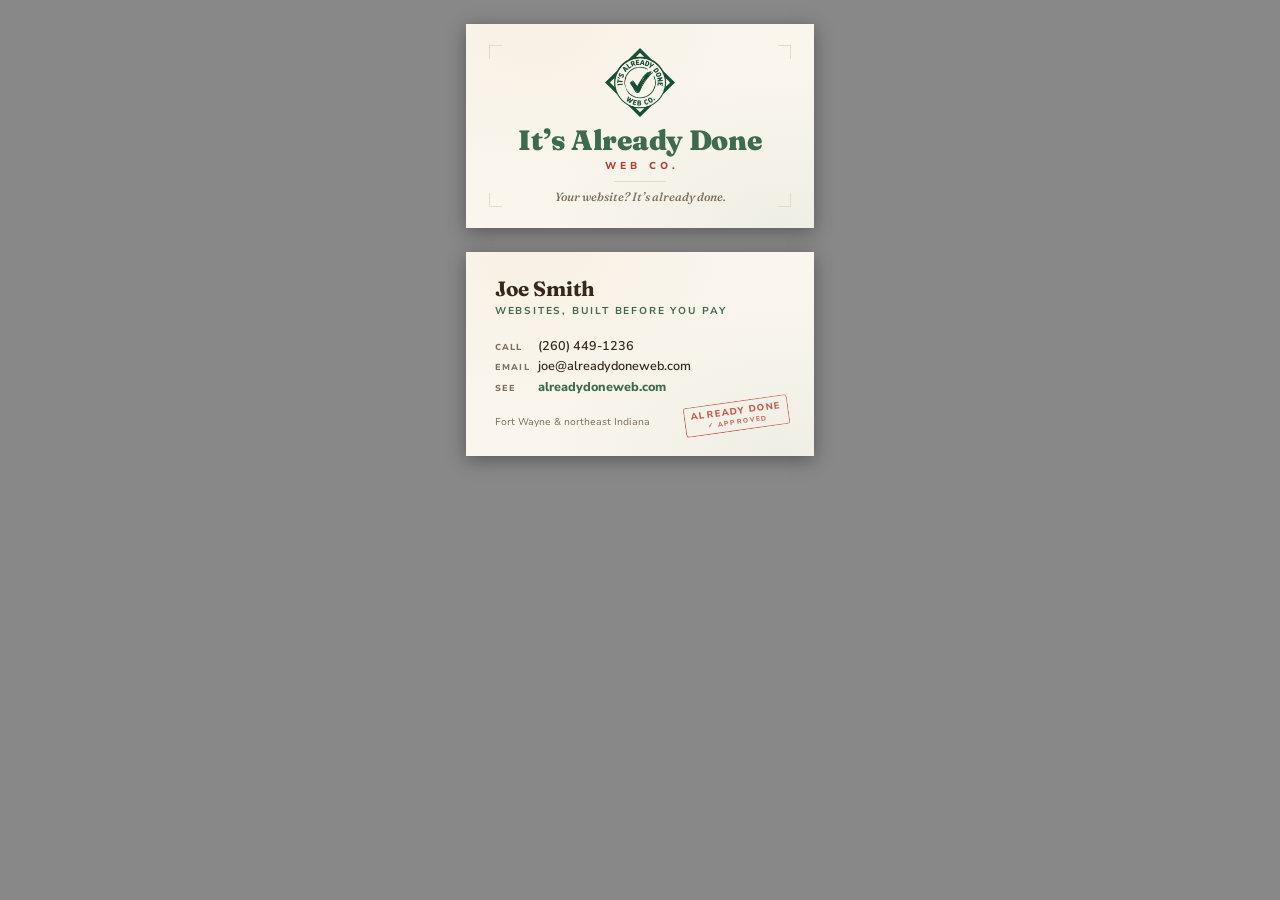
==== print/business-card.html @ 4128e09e "Add print/ with business card (HTML source, print-ready PDF, preview) Co-Authored-By: Claude Fable 5" ====
<!DOCTYPE html>
<html lang="en">
<head>
<meta charset="utf-8">
<title>It's Already Done Web Co. — business card (print)</title>
<style>
@import url('https://fonts.googleapis.com/css2?family=Fraunces:ital,opsz,wght@0,9..144,500;0,9..144,600;0,9..144,700;0,9..144,900;1,9..144,500;1,9..144,700&family=Nunito+Sans:ital,wght@0,400;0,600;0,700;0,800&display=swap');

/* US standard card: trim 3.5in x 2in, 1/16in bleed each side -> 3.625 x 2.125 */
@page { size: 3.625in 2.125in; margin: 0; }

:root {
  --bg: #faf6ee;
  --bg-2: #f3edde;
  --panel: #fffdf7;
  --line: #e6dcc6;
  --text: #35291c;
  --muted: #7c6e5a;
  --green: #3e6b4f;
  --stamp-red: #b5402f;
  --honey: #c98a2d;
}

* { margin: 0; padding: 0; box-sizing: border-box; }
body { background: #888; }

.card {
  width: 3.625in; height: 2.125in;
  position: relative; overflow: hidden;
  background: var(--bg);
  color: var(--text);
  font-family: 'Nunito Sans', sans-serif;
  page-break-after: always;
}
/* safe zone: keep content 3/16in from bleed edge */

@media screen {
  body { display: flex; flex-direction: column; align-items: center; gap: 24px; padding: 24px; }
  .card { box-shadow: 0 4px 18px rgba(0,0,0,.35); }
}
@media print {
  body { background: none; display: block; padding: 0; }
  .card { box-shadow: none; }
}

/* ---------- shared paper grain ---------- */
.card::before {
  content: ""; position: absolute; inset: 0;
  background:
    radial-gradient(ellipse at 20% 0%, rgba(201,138,45,.05), transparent 55%),
    radial-gradient(ellipse at 90% 100%, rgba(62,107,79,.06), transparent 55%);
  pointer-events: none;
}

/* ---------- FRONT ---------- */
.front { display: flex; align-items: center; justify-content: center; }
.front .inner { text-align: center; position: relative; }
.front img.mark { width: 0.72in; height: auto; display: block; margin: 0 auto 0.09in; }
.front .wordmark {
  font-family: 'Fraunces', serif; font-weight: 900;
  font-size: 21pt; line-height: 1; letter-spacing: -0.01em;
  color: var(--green);
}
.front .webco {
  font-family: 'Nunito Sans', sans-serif; font-weight: 800;
  font-size: 7.5pt; letter-spacing: 0.42em; text-indent: 0.42em;
  color: var(--stamp-red); text-transform: uppercase;
  margin-top: 0.055in;
}
.front .rule {
  width: 0.55in; height: 1px; background: var(--line);
  margin: 0.075in auto;
}
.front .tag {
  font-family: 'Fraunces', serif; font-style: italic; font-weight: 500;
  font-size: 9pt; color: var(--muted);
}

/* corner ticks, like a stamp/plate registration */
.tick { position: absolute; width: 0.14in; height: 0.14in; border-color: var(--line); border-style: solid; border-width: 0; }
.tick.tl { top: 0.22in; left: 0.24in; border-top-width: 1.5px; border-left-width: 1.5px; }
.tick.tr { top: 0.22in; right: 0.24in; border-top-width: 1.5px; border-right-width: 1.5px; }
.tick.bl { bottom: 0.22in; left: 0.24in; border-bottom-width: 1.5px; border-left-width: 1.5px; }
.tick.br { bottom: 0.22in; right: 0.24in; border-bottom-width: 1.5px; border-right-width: 1.5px; }

/* ---------- BACK ---------- */
.back { }
.back .inner {
  position: absolute; inset: 0.28in 0.30in;
  display: flex; flex-direction: column; justify-content: space-between;
}
.back .name {
  font-family: 'Fraunces', serif; font-weight: 700;
  font-size: 15.5pt; color: var(--text); line-height: 1;
}
.back .role {
  font-size: 7.5pt; font-weight: 700; letter-spacing: 0.18em;
  text-transform: uppercase; color: var(--green); margin-top: 0.05in;
}
.back .contact { font-size: 9.5pt; font-weight: 600; line-height: 1.62; max-width: 2.35in; }
.back .contact .label {
  display: inline-block; width: 0.42in;
  font-size: 6.5pt; font-weight: 800; letter-spacing: 0.14em;
  text-transform: uppercase; color: var(--muted);
}
.back .contact .web { color: var(--green); font-weight: 800; }
.back .place { font-size: 7.5pt; color: var(--muted); }

/* rubber stamp */
.stamp {
  position: absolute; right: 0.26in; bottom: 0.26in;
  transform: rotate(-8deg);
  text-align: center;
  border: 1.5px solid var(--stamp-red); border-radius: 3px;
  color: var(--stamp-red);
  font-family: 'Nunito Sans', sans-serif; font-weight: 800;
  font-size: 7pt; letter-spacing: 0.12em; text-transform: uppercase;
  padding: 0.035in 0.065in;
  opacity: 0.82;
  -webkit-mask-image: radial-gradient(ellipse at 42% 55%, black 58%, rgba(0,0,0,.72) 100%);
}
.stamp small { display: block; font-size: 5pt; letter-spacing: 0.18em; opacity: .85; }
</style>
</head>
<body>

<!-- FRONT -->
<div class="card front">
  <span class="tick tl"></span><span class="tick tr"></span>
  <span class="tick bl"></span><span class="tick br"></span>
  <div class="inner">
    <img class="mark" src="../assets/logo-diamond-t.png" alt="">
    <div class="wordmark">It&rsquo;s Already Done</div>
    <div class="webco">Web Co.</div>
    <div class="rule"></div>
    <div class="tag">Your website? It&rsquo;s already done.</div>
  </div>
</div>

<!-- BACK -->
<div class="card back">
  <div class="inner">
    <div>
      <div class="name">Joe Smith</div>
      <div class="role">Websites, built before you pay</div>
    </div>
    <div class="contact">
      <div><span class="label">Call</span> (260) 449-1236</div>
      <div><span class="label">Email</span> joe@alreadydoneweb.com</div>
      <div><span class="label">See</span> <span class="web">alreadydoneweb.com</span></div>
    </div>
    <div class="place">Fort Wayne &amp; northeast Indiana</div>
  </div>
  <div class="stamp">Already Done <small>✓ approved</small></div>
</div>

</body>
</html>
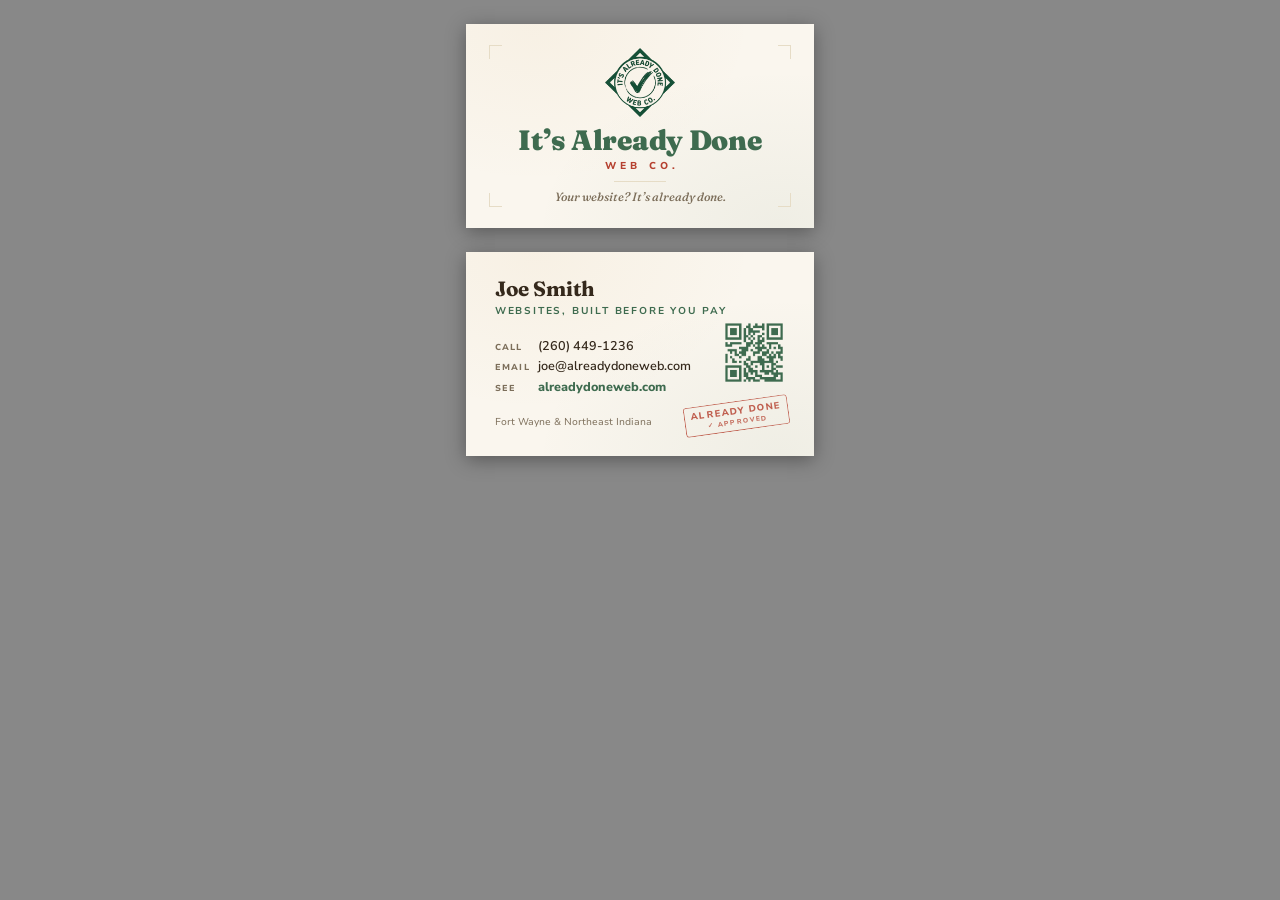
==== commit 03b8da2c: "Card back: add QR code to alreadydoneweb.com, capitalize Northeast Co-Authored-By: Claude Fable 5 <n" ====
--- a/print/business-card.html
+++ b/print/business-card.html
@@ -106,6 +106,12 @@
 .back .contact .web { color: var(--green); font-weight: 800; }
 .back .place { font-size: 7.5pt; color: var(--muted); }
 
+/* QR code to the site */
+.qr {
+  position: absolute; right: 0.30in; top: 0.72in;
+  width: 0.65in; height: 0.65in;
+}
+
 /* rubber stamp */
 .stamp {
   position: absolute; right: 0.26in; bottom: 0.26in;
@@ -149,8 +155,9 @@
       <div><span class="label">Email</span> joe@alreadydoneweb.com</div>
       <div><span class="label">See</span> <span class="web">alreadydoneweb.com</span></div>
     </div>
-    <div class="place">Fort Wayne &amp; northeast Indiana</div>
+    <div class="place">Fort Wayne &amp; Northeast Indiana</div>
   </div>
+  <img class="qr" src="qr-alreadydoneweb.png" alt="">
   <div class="stamp">Already Done <small>✓ approved</small></div>
 </div>
 
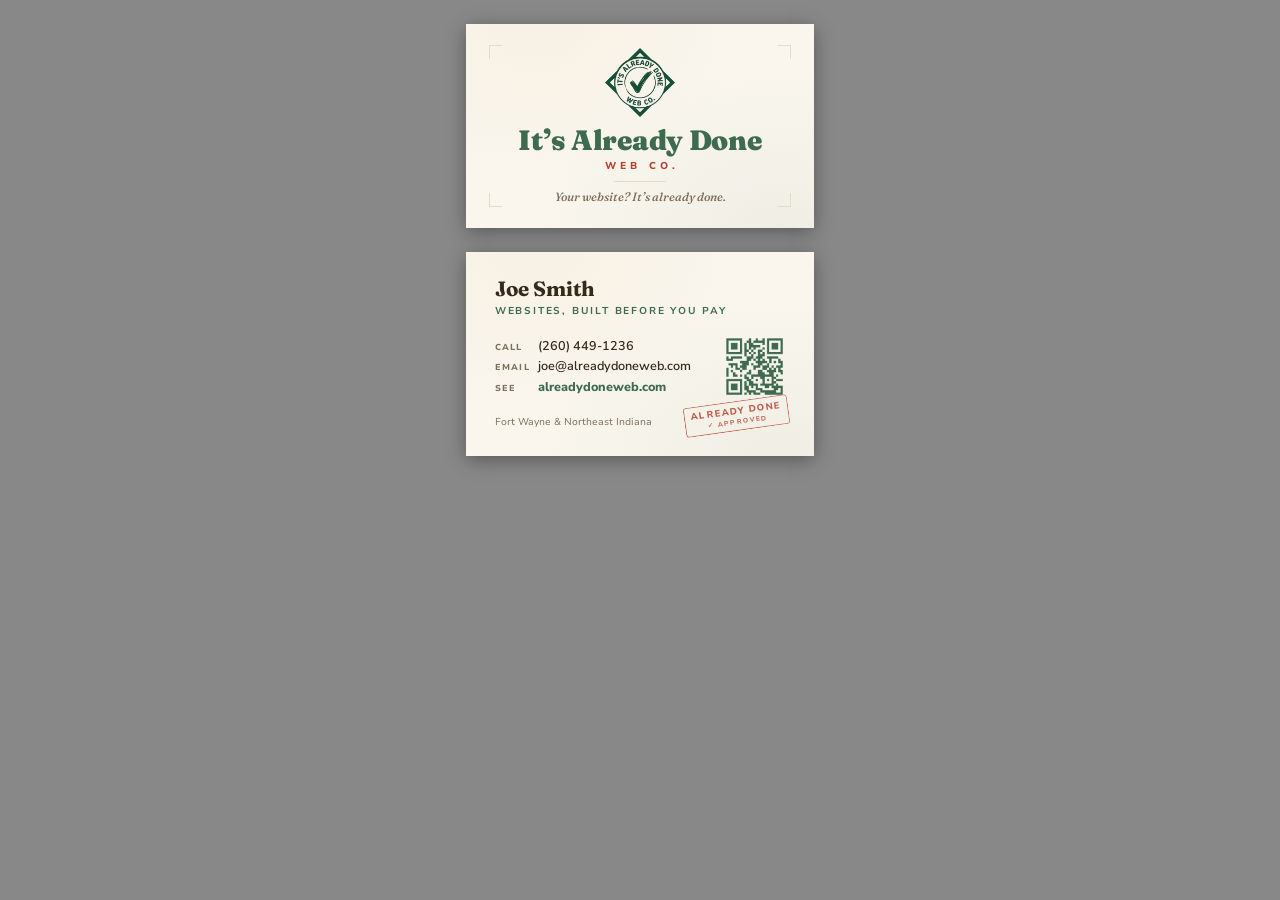
==== commit dba7e810: "Card back: align QR code with the contact block (CALL through SEE) Co-Authored-By: Claude Fable 5 <n" ====
--- a/print/business-card.html
+++ b/print/business-card.html
@@ -106,11 +106,10 @@
 .back .contact .web { color: var(--green); font-weight: 800; }
 .back .place { font-size: 7.5pt; color: var(--muted); }
 
-/* QR code to the site */
-.qr {
-  position: absolute; right: 0.30in; top: 0.72in;
-  width: 0.65in; height: 0.65in;
-}
+/* QR code to the site — same row as the contact lines, stretched to their height */
+.row-mid { display: flex; justify-content: space-between; align-items: center; }
+/* height matches the 3-line contact block: 3 x 9.5pt x 1.62 line-height */
+.qr { width: 0.641in; height: 0.641in; }
 
 /* rubber stamp */
 .stamp {
@@ -150,14 +149,16 @@
       <div class="name">Joe Smith</div>
       <div class="role">Websites, built before you pay</div>
     </div>
-    <div class="contact">
-      <div><span class="label">Call</span> (260) 449-1236</div>
-      <div><span class="label">Email</span> joe@alreadydoneweb.com</div>
-      <div><span class="label">See</span> <span class="web">alreadydoneweb.com</span></div>
+    <div class="row-mid">
+      <div class="contact">
+        <div><span class="label">Call</span> (260) 449-1236</div>
+        <div><span class="label">Email</span> joe@alreadydoneweb.com</div>
+        <div><span class="label">See</span> <span class="web">alreadydoneweb.com</span></div>
+      </div>
+      <img class="qr" src="qr-alreadydoneweb.png" alt="">
     </div>
     <div class="place">Fort Wayne &amp; Northeast Indiana</div>
   </div>
-  <img class="qr" src="qr-alreadydoneweb.png" alt="">
   <div class="stamp">Already Done <small>✓ approved</small></div>
 </div>
 
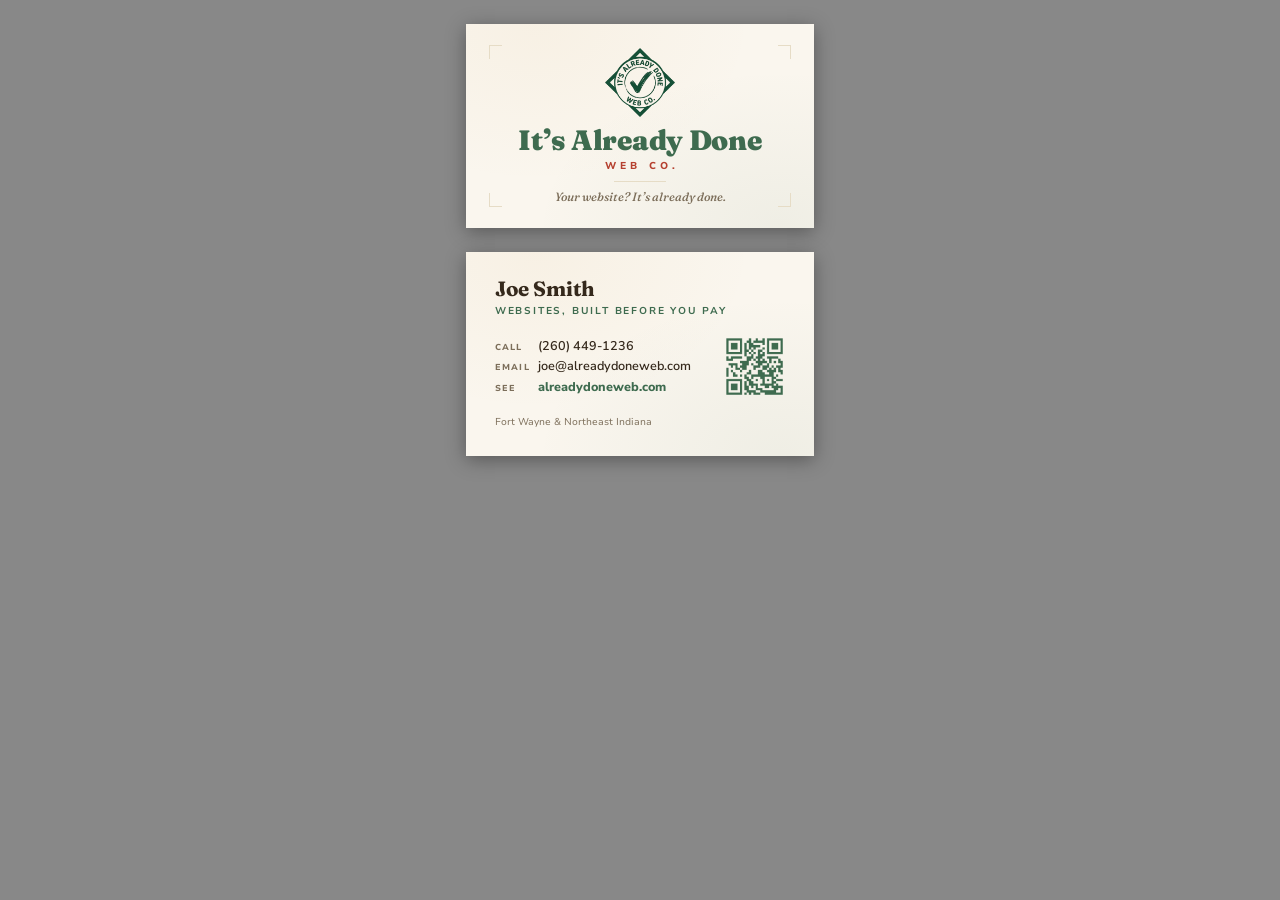
==== commit 7cc11811: "Card back: remove the red Already Done approval stamp Co-Authored-By: Claude Fable 5 <noreply@anthro" ====
--- a/print/business-card.html
+++ b/print/business-card.html
@@ -111,20 +111,6 @@
 /* height matches the 3-line contact block: 3 x 9.5pt x 1.62 line-height */
 .qr { width: 0.641in; height: 0.641in; }
 
-/* rubber stamp */
-.stamp {
-  position: absolute; right: 0.26in; bottom: 0.26in;
-  transform: rotate(-8deg);
-  text-align: center;
-  border: 1.5px solid var(--stamp-red); border-radius: 3px;
-  color: var(--stamp-red);
-  font-family: 'Nunito Sans', sans-serif; font-weight: 800;
-  font-size: 7pt; letter-spacing: 0.12em; text-transform: uppercase;
-  padding: 0.035in 0.065in;
-  opacity: 0.82;
-  -webkit-mask-image: radial-gradient(ellipse at 42% 55%, black 58%, rgba(0,0,0,.72) 100%);
-}
-.stamp small { display: block; font-size: 5pt; letter-spacing: 0.18em; opacity: .85; }
 </style>
 </head>
 <body>
@@ -158,9 +144,7 @@
       <img class="qr" src="qr-alreadydoneweb.png" alt="">
     </div>
     <div class="place">Fort Wayne &amp; Northeast Indiana</div>
-  </div>
-  <div class="stamp">Already Done <small>✓ approved</small></div>
-</div>
+  </div></div>
 
 </body>
 </html>
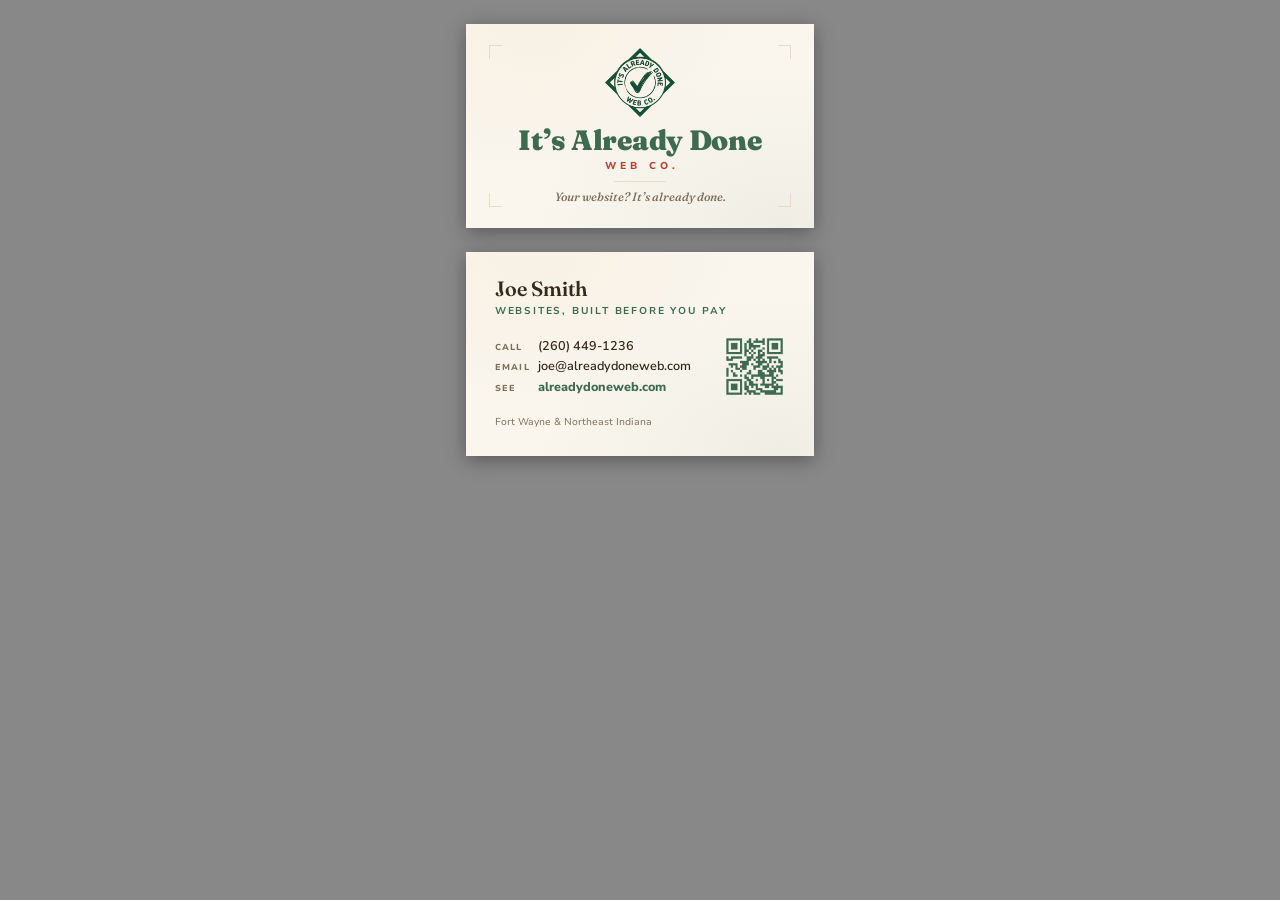
==== commit d61c8bc0: "Card back: fix the capital J in the name (Fraunces display optical size) Co-Authored-By: Claude Fabl" ====
--- a/print/business-card.html
+++ b/print/business-card.html
@@ -90,7 +90,8 @@
   display: flex; flex-direction: column; justify-content: space-between;
 }
 .back .name {
-  font-family: 'Fraunces', serif; font-weight: 700;
+  font-family: 'Fraunces', serif; font-weight: 600;
+  font-variation-settings: 'opsz' 60; /* display cut: cleaner capital J */
   font-size: 15.5pt; color: var(--text); line-height: 1;
 }
 .back .role {
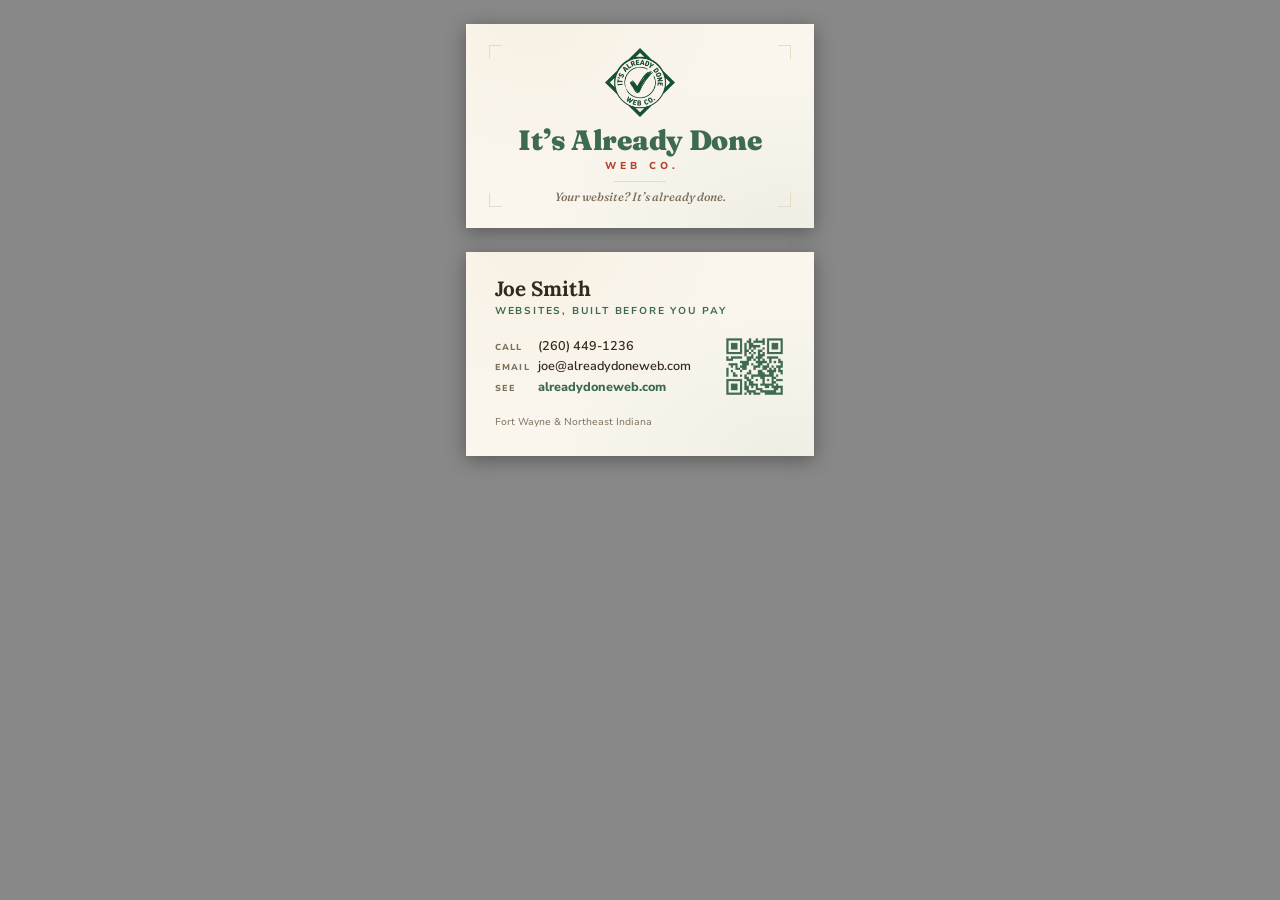
==== commit 5e9b2620: "Card back: set the name in Lora (Fraunces J read as a misprint) Co-Authored-By: Claude Fable 5 <nore" ====
--- a/print/business-card.html
+++ b/print/business-card.html
@@ -4,7 +4,7 @@
 <meta charset="utf-8">
 <title>It's Already Done Web Co. — business card (print)</title>
 <style>
-@import url('https://fonts.googleapis.com/css2?family=Fraunces:ital,opsz,wght@0,9..144,500;0,9..144,600;0,9..144,700;0,9..144,900;1,9..144,500;1,9..144,700&family=Nunito+Sans:ital,wght@0,400;0,600;0,700;0,800&display=swap');
+@import url('https://fonts.googleapis.com/css2?family=Fraunces:ital,opsz,wght@0,9..144,500;0,9..144,600;0,9..144,700;0,9..144,900;1,9..144,500;1,9..144,700&family=Lora:wght@700&family=Nunito+Sans:ital,wght@0,400;0,600;0,700;0,800&display=swap');
 
 /* US standard card: trim 3.5in x 2in, 1/16in bleed each side -> 3.625 x 2.125 */
 @page { size: 3.625in 2.125in; margin: 0; }
@@ -90,8 +90,7 @@
   display: flex; flex-direction: column; justify-content: space-between;
 }
 .back .name {
-  font-family: 'Fraunces', serif; font-weight: 600;
-  font-variation-settings: 'opsz' 60; /* display cut: cleaner capital J */
+  font-family: 'Lora', serif; font-weight: 700;
   font-size: 15.5pt; color: var(--text); line-height: 1;
 }
 .back .role {
